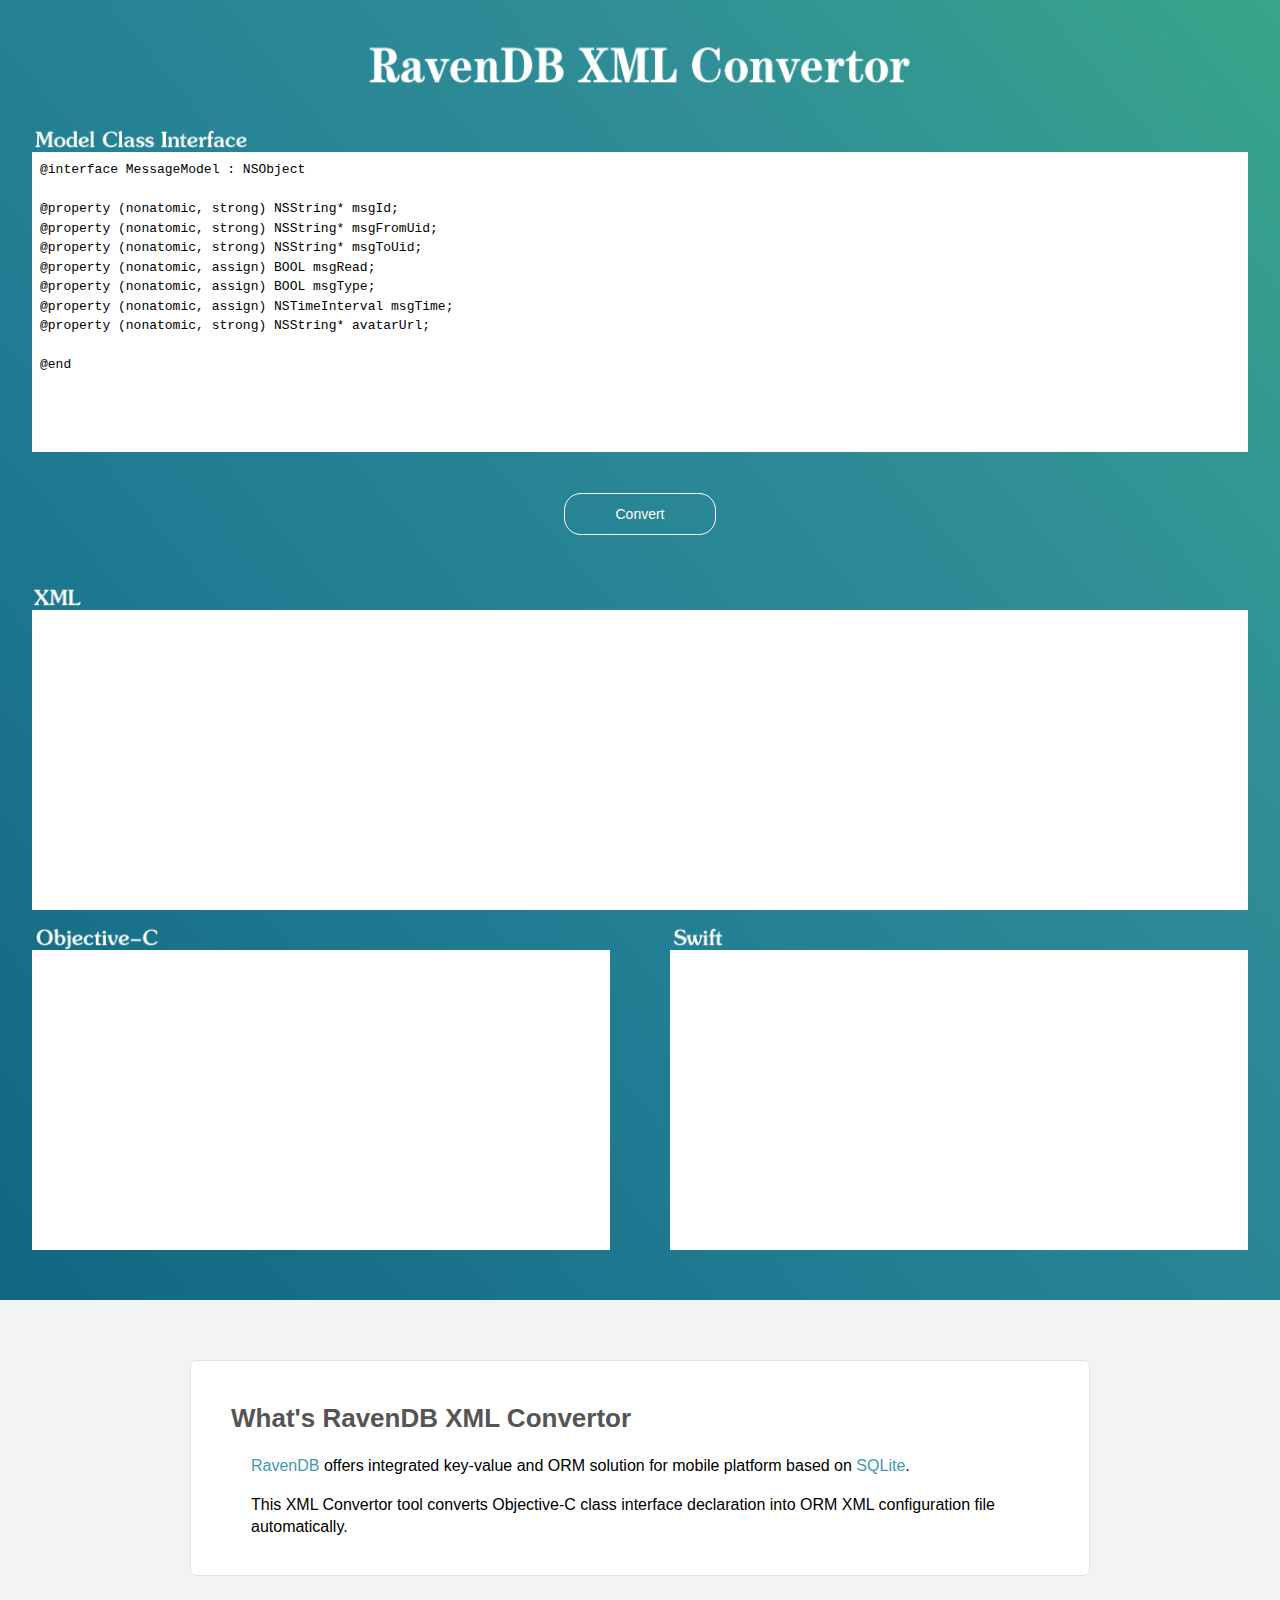
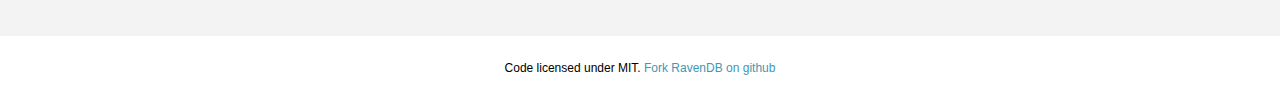
==== RavenDB/index.html @ e7967071 "test" ====
<html>
<head>
    <title>RavenDB XML Convertor</title>
    <meta charset="utf-8">
    <link rel="stylesheet" type="text/css" href="./css/main.css">
    <link rel="icon" type="image/png" href="./img/raven_icon.png">
</head>
<body>
    <div class="main" id="main">
        <h1>RavenDB XML Convertor</h1>
        <div id="loading">Loading ... </div>
        <div id="convertor">
            <div class="textarea-ctn">
                <div class="item" id="objcItem">
                    <div class="title-model"></div>
                    <textarea id="declTextarea" wrap="off"></textarea>
                </div>
                <div class="action">
                <a href="javascript:void(0)" id="convertBtn">Convert</a>
                </div>
                <div class="item" id="xmlItem">
                	<div class="split"></div>
                    <div class="title-xml"></div>
                    <textarea id="xmlTextarea" wrap="off"></textarea>
                    <div class="error-tips" id="errorTips">Syntax Error</div>
                </div>
                <div class="ref-background">
                	<div class="split"></div>
	                <div class="refitem-left" id="objcRefItem">
	                	<div class="split"></div>
	                    <div class="title-objcref"></div>
	                    <textarea id="objcTextarea" wrap="off"></textarea>
	                </div>
	                <div class="refitem-right" id="swiftRefItem">
	                	<div class="split"></div>
	                    <div class="title-swiftref"></div>
	                    <textarea id="swiftTextarea" wrap="off"></textarea>
	                </div>
                </div>
            </div>
        </div>
    </div>
    <div class="intro">
        <div class="wrapper">
            <div class="whats-jspatch">
                <h3>What's RavenDB XML Convertor</h3>
                <p><a href="https://">RavenDB</a> offers integrated key-value and ORM solution for mobile platform based on <a href="https://www.sqlite.org/">SQLite</a>.</p>
                <p>This XML Convertor tool converts Objective-C class interface declaration into ORM XML configuration file automatically.</p>
            </div>
        </div>
        <div class="clear"></div>
    </div>
    <div class="footer">
        Code licensed under MIT. <a href="https://">Fork RavenDB on github</a>
    </div>
    <script src="./js/lib/require.js"></script>
    <script>
    function $(id) {
        return document.getElementById(id)
    }
    window.onload = function() {
        var sample = [
            '@interface MessageModel : NSObject',
            '',
            '@property (nonatomic, strong) NSString* msgId;',
            '@property (nonatomic, strong) NSString* msgFromUid;',
            '@property (nonatomic, strong) NSString* msgToUid;',
            '@property (nonatomic, assign) BOOL msgRead;',
            '@property (nonatomic, assign) BOOL msgType;',
            '@property (nonatomic, assign) NSTimeInterval msgTime;',
            '@property (nonatomic, strong) NSString* avatarUrl;',
            '',
            '@end'
        ].join('\n');

        $('declTextarea').value = sample;
        
        var convertor = require('./js/XMLConvertor').convertor;

        $('convertBtn').onclick = function() {
            var script = $('declTextarea').value.replace('\n', '')
            $('errorTips').style.display = "none";
            convertor(script, function(result, error) {
                if (error) {
                    $('errorTips').style.display = "block";
                    console.error(error)
                }

                if (result == null) {
					$('xmlTextarea').value = "";
					$('objcTextarea').value = "";
					$('swiftTextarea').value = "";
                }
                else {
					$('xmlTextarea').value = result.xml;
					$('objcTextarea').value = result.oc;
					$('swiftTextarea').value = result.swift;
                }
            });
        }
        $('declTextarea').focus();
        $('loading').style.display = "none";
        $('convertor').style.display = "block";
    }
    </script>
</body>

</html>
---- RavenDB/css/main.css ----
body {
    margin: 0;
    padding: 0;
    font-family: helvetica, arial, freesans, clean, sans-serif;
    font-weight: 100;
}
a {
    text-decoration: none;
    color: #4098b2;
}
a:hover {
    color: #000;
}
.main {
    background: linear-gradient(230deg, #38a689, #2f8d97 30%, #207c92 65%, #116680);
    height: 1300px;
    overflow: hidden;
}
h1 {
    display: block;
    width:550px;
    height: 65px;
    margin:30px auto 20px auto;
    background: url(../img/title.png) no-repeat;
    background-size: 550px 65px;
    text-indent: -10000px;
}
.textarea-ctn {
    padding:10px 0;
    max-width: 1300px;
    margin:0 auto;
}
h2 {
    display: block;
    height: 30px;
    position: absolute;
    top: -8px;
    padding:0;
    margin: 0;
    text-indent: -10000px;
    opacity: .4;
}
.title-model {
    background-image: url(../img/model.png);
    background-size: contain;
    background-repeat: no-repeat;
    width:222px;
    height:27px;
    margin-left: 2.5%;
}
.title-xml {
    width:52px;
    height:27px;
    background-image: url(../img/xml.png);
    background-size: contain;
    background-repeat: no-repeat;
    margin-left: 2.5%;
}
.title-objcref {
    width:131px;
    height:27px;
    background-image: url(../img/oc.png);
    background-size: contain;
    background-repeat: no-repeat;
}
.title-swiftref {
    width:56px;
    height:27px;
    left: 5%;
    position: relative;
    background-image: url(../img/swift.png);
    background-size: contain;
    background-repeat: no-repeat;
}
.split {
    width: 100%;
    height: 10px;
}
.ref-background {
    left: 2.5%;
    width: 95%;
    float: left;
    height: 330px;
    position: relative;
}
.refitem-left {
    width: 50%;
    float: left;
    height: 330px;
    position: relative;
}
.refitem-left textarea {
    position: absolute;
    left:0px;
    width:95%;
    height:300px;
    border:none;
    overflow:scroll;
    outline:none;
    padding: 8px;
    font-size:13px;
    line-height: 1.5em;
    resize: none;
}
.refitem-right {
    width: 50%;
    float: left;
    height: 330px;
    position: relative;
}
.refitem-right textarea {
    position: absolute;
    right:0px;
    width:95%;
    height:300px;
    border:none;
    overflow:scroll;
    outline:none;
    padding: 8px;
    font-size:13px;
    line-height: 1.5em;
    resize: none;
}
.item {
    width: 100%;
    float: left;
    height: 330px;
    position: relative;
}
.item textarea {
    position: absolute;
    left:2.5%;
    width:95%;
    height:300px;
    border:none;
    overflow:scroll;
    outline:none;
    padding: 8px;
    font-size:13px;
    line-height: 1.5em;
    resize: none;
}
#convertBtn {
    text-decoration: none;
    color: white;
    border-color: white;
    background: 0 0;
    border: 1px solid;
    border-radius: 17px;
    font-size: 14px;
    -moz-box-sizing: border-box;
    box-sizing: border-box;
    line-height: 18px;
    margin: 5px 0;
    padding: 12px 50px;
    -webkit-transition: all .2s ease;
    transition: all .2s ease;
}
#convertBtn:hover {
    background-color:rgba(255, 255, 255, .15);
}
.action {
    clear: both;
    text-align: center;
    padding-top:50px;
    padding-bottom: 50px;
}
.error-tips {
    color: #ac2b2b;
    font-size: 13px;
    background: #ffefef;
    position: absolute;
    text-align: center;
    bottom: 20px;
    left: 1.5%;
    width: 95%;
    padding: 8px 0;
    display: none;
}
.intro {
    padding:60px 0;
    background: #f3f3f3;
}
.wrapper {
    width: 900px;
    margin:0 auto;
    position: relative;
}
.whats-jspatch, .supported, .unsupported {
    background: #fff;
    border: 1px solid #e3e3e3;
    border-radius: 6px;
    line-height: 1.4em;
}
.whats-jspatch {
    padding:20px 40px;
}
.whats-jspatch p {
    padding:0 20px;
}
.supported, .unsupported {
    float:left;
    margin-top:30px;
    width:355px;
    padding:15px 40px;
    height: 280px;
    position: relative;
    overflow: hidden;
}
.unsupported {
    margin-left:25px;
    color: #888;
}
.intro ul {
    padding: 0 20px 30px 40px;
    margin: 0;
}
.intro ul li {
    padding: 3px 0;
    margin: 0;
}
h3 {
    font-size: 26px;
    color: #555555;
}
.clear {
    clear: both;
}
.icon {
    -webkit-user-select: none;
    position: absolute;
    opacity: .15;
    cursor: default;
}
.supported .icon {
    font-size: 120px;
    bottom:15px;
    right: -10px;
    color: #60b034;
}
.unsupported .icon {
    font-size: 110px;
    bottom:15px;
    right: -10px;
    color: #ae2b2b;
}


.footer {
    text-align: center;
    font-size: 12px;
    padding: 25px;
}
#convertor {
    display: none;
}
#loading {
    color: #fff;
    text-align: center;
    padding:180px;
    font-size: 20px;
    opacity: .6;
}
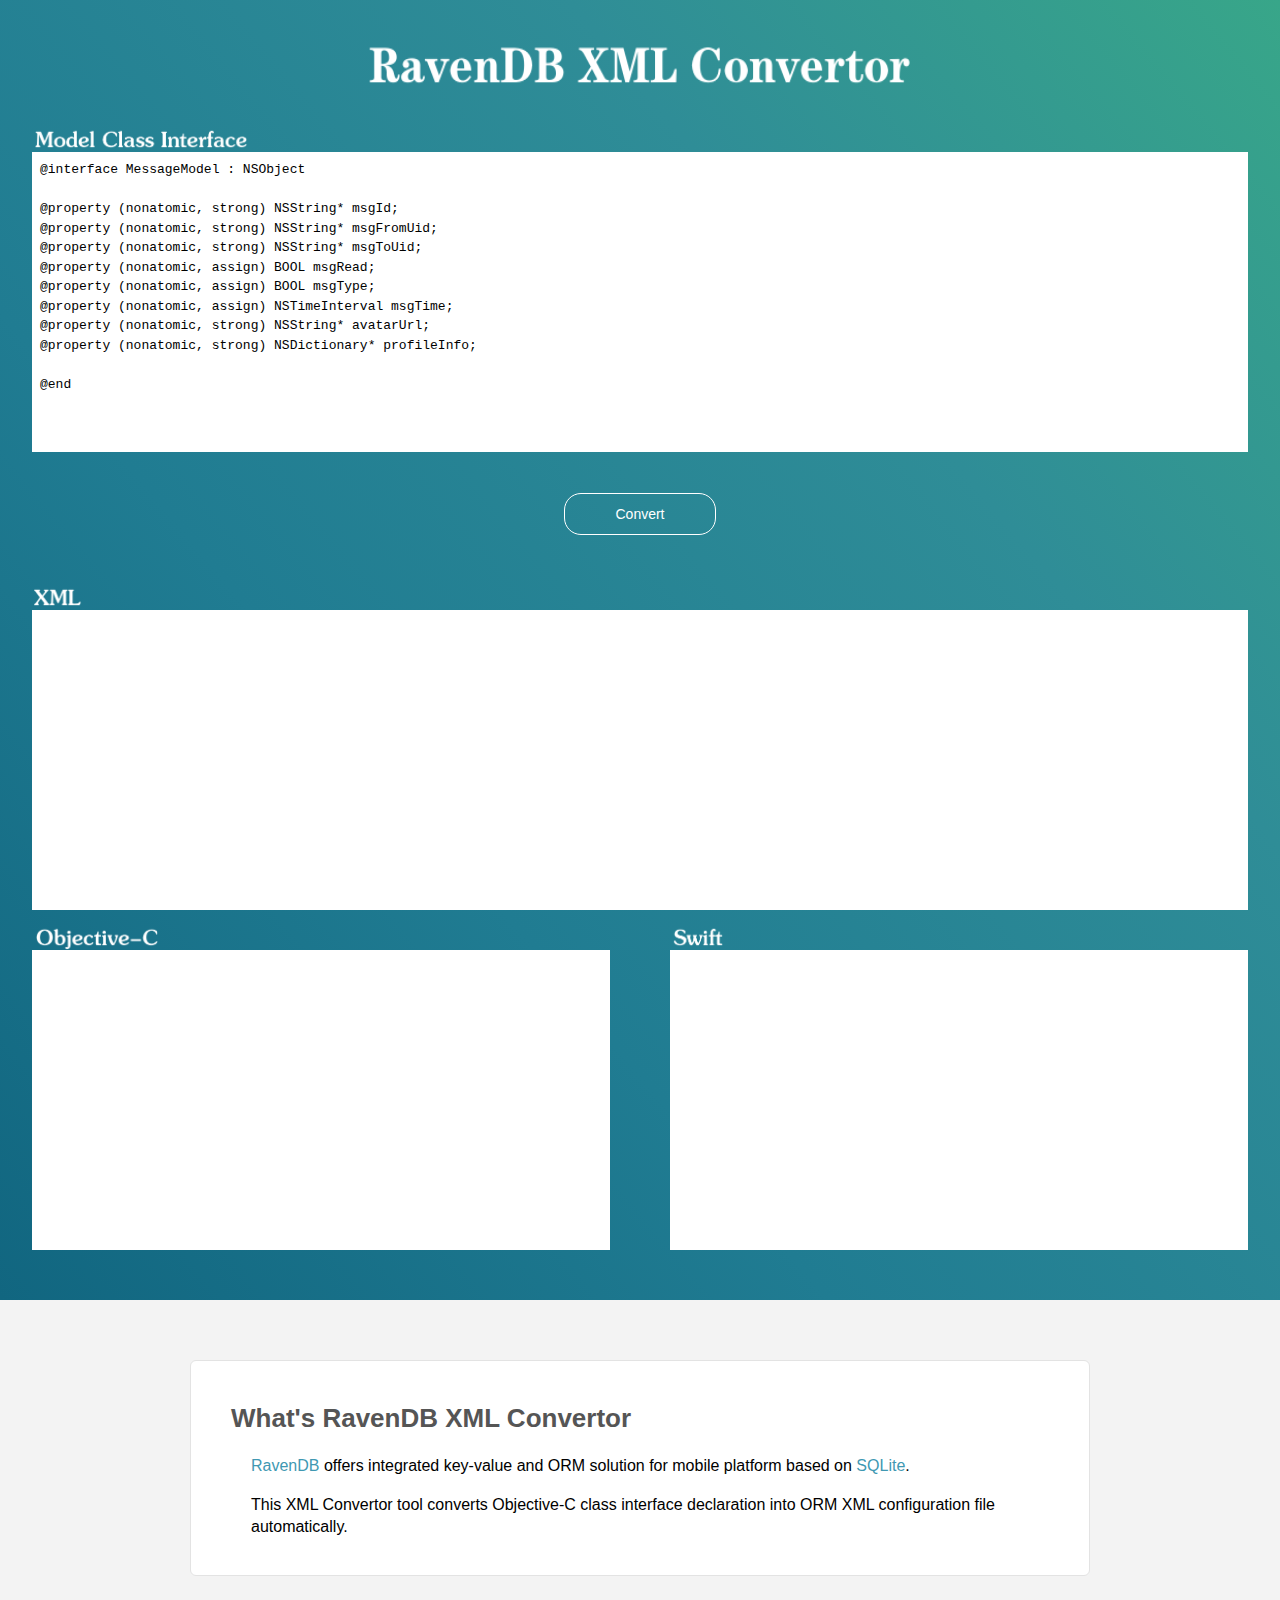
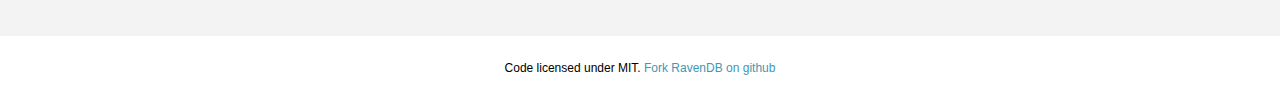
==== commit 348c7a33: "支持任意类型绑定到sqlite" ====
--- a/RavenDB/index.html
+++ b/RavenDB/index.html
@@ -14,6 +14,7 @@
                 <div class="item" id="objcItem">
                     <div class="title-model"></div>
                     <textarea id="declTextarea" wrap="off"></textarea>
+                    <div class="error-tips" id="errorTips">Syntax Error</div>
                 </div>
                 <div class="action">
                 <a href="javascript:void(0)" id="convertBtn">Convert</a>
@@ -22,7 +23,6 @@
                 	<div class="split"></div>
                     <div class="title-xml"></div>
                     <textarea id="xmlTextarea" wrap="off"></textarea>
-                    <div class="error-tips" id="errorTips">Syntax Error</div>
                 </div>
                 <div class="ref-background">
                 	<div class="split"></div>
@@ -69,6 +69,7 @@
             '@property (nonatomic, assign) BOOL msgType;',
             '@property (nonatomic, assign) NSTimeInterval msgTime;',
             '@property (nonatomic, strong) NSString* avatarUrl;',
+            '@property (nonatomic, strong) NSDictionary* profileInfo;',
             '',
             '@end'
         ].join('\n');
@@ -78,12 +79,13 @@
         var convertor = require('./js/XMLConvertor').convertor;
 
         $('convertBtn').onclick = function() {
-            var script = $('declTextarea').value.replace('\n', '')
+            var script = $('declTextarea').value.replace('\n', '');
             $('errorTips').style.display = "none";
             convertor(script, function(result, error) {
+                $('errorTips').style.display = "none";
                 if (error) {
                     $('errorTips').style.display = "block";
-                    console.error(error)
+                    $('errorTips').innerHTML = error;
                 }
 
                 if (result == null) {
@@ -95,6 +97,11 @@
 					$('xmlTextarea').value = result.xml;
 					$('objcTextarea').value = result.oc;
 					$('swiftTextarea').value = result.swift;
+
+					if (result.ignored.length > 0) {
+                    	$('errorTips').style.display = "block";
+                    	$('errorTips').innerHTML = "Ignored properties:<br>" + result.ignored.join("<br>");						
+					}
                 }
             });
         }
--- a/RavenDB/css/main.css
+++ b/RavenDB/css/main.css
@@ -171,8 +171,8 @@
     background: #ffefef;
     position: absolute;
     text-align: center;
-    bottom: 20px;
-    left: 1.5%;
+    bottom: 0px;
+    left: 2.5%;
     width: 95%;
     padding: 8px 0;
     display: none;
